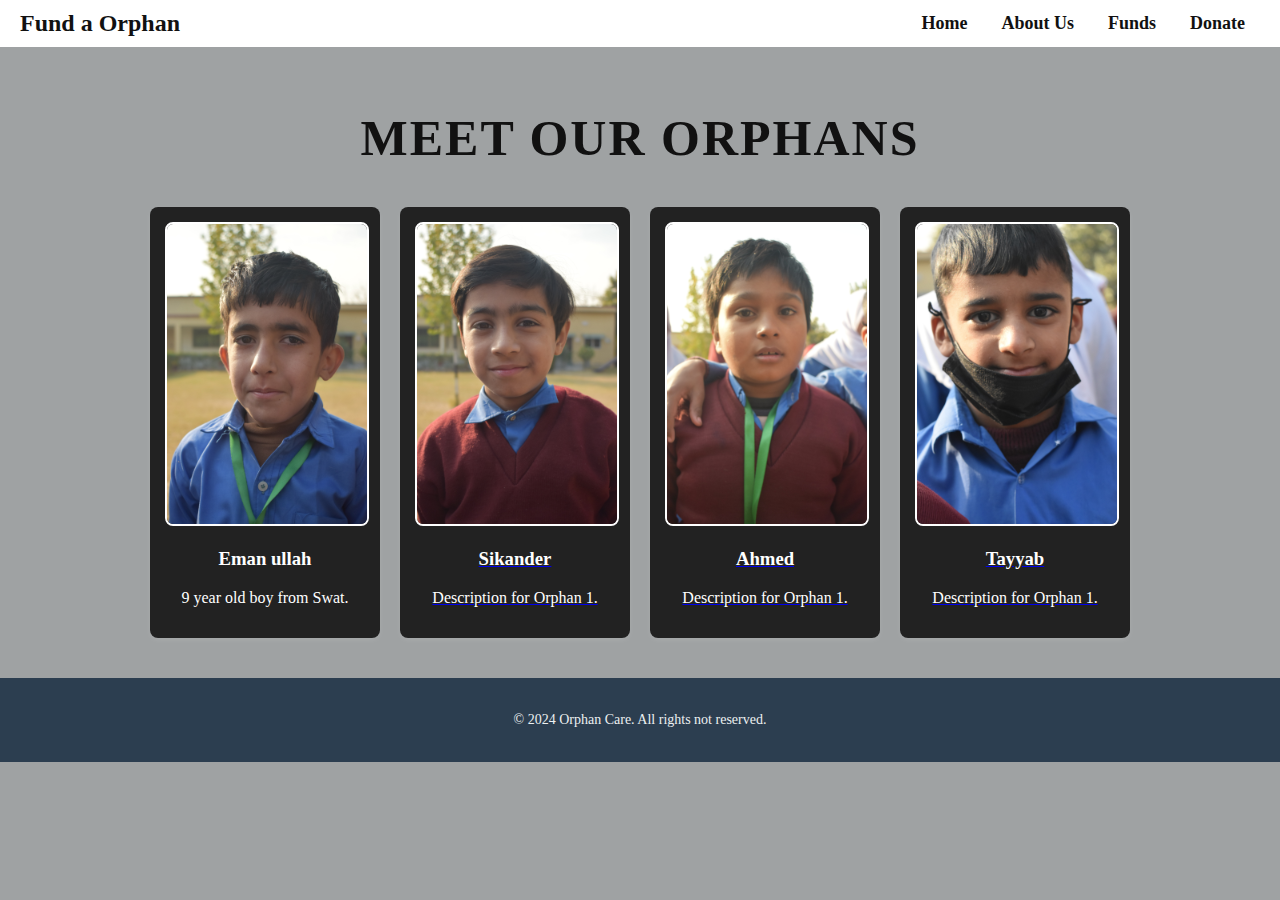
==== index.html @ 59c8b7ca "Add files via upload" ====
<!DOCTYPE html>
<html lang="en">
<head>
    <meta charset="UTF-8">
    <meta name="viewport" content="width=device-width, initial-scale=1.0">
    <title>Orphan Care</title>
    <link rel="stylesheet" href="styles.css">
</head>
<body>
    <header>
        <h1>Fund a Orphan</h1>
       <nav>
    <a href="index.html">Home</a>
    <a href="about.html">About Us</a>
    <a href="funds.html">Funds</a>
    <a href="donate.html">Donate</a>
</nav>

    </header>
    <main>
        <h2>Meet Our Orphans</h2>
        <section class="orphans">
            <!-- 9 Orphan Cards -->
            <div class="orphan-card">
                <img src="DSL_0072.jpg" alt="Orphan Photo" class="orphan-photo-home" onclick="window.location.href='orphan1.html';">
                <h3 onclick="window.location.href='orphan1.html';">Eman ullah</h3>
                <p class="description">9 year old boy from Swat.</p>
            </div>
            
            
            <a href="orphan2.html">
                <div class="orphan-card">
                    <img src="DSL_0070.jpg" alt="Orphan Photo" class="orphan-photo-home" onclick="showDescription(this)">
                    <h3>Sikander</h3>
                    <p class="description">Description for Orphan 1.</p>
                </div>
            </a>
            
            <a href="orphan3.html">
            <div class="orphan-card">
                <img src="DSL_0073.jpg" alt="Orphan Photo" class="orphan-photo-home" onclick="showDescription(this)">
                <h3>Ahmed</h3>
                <p class="description">Description for Orphan 1.</p>
            </div>
        </a>
        <a href="orphan4.html">
            <div class="orphan-card">
                <img src="DSL_0074.jpg" alt="Orphan Photo" class="orphan-photo-home" onclick="showDescription(this)">
                <h3>Tayyab</h3>
                <p class="description">Description for Orphan 1.</p>
            </div>
        </a>
        </section>
    </main>
    <footer>
        <p>&copy; 2024 Orphan Care. All rights not reserved.</p>
    </footer>
    <script src="script.js"></script>
</body>
</html>
---- styles.css ----
/* Body Styling */
body {
    font-family: 'Georgia', serif;
    margin: 0;
    padding: 0;
    background-color: #9fa2a3;
    color: #fff;
}

/* Header Styling */
header {
    background-color: #fff;
    color: #111;
    padding: 10px 20px;
    display: flex;
    justify-content: space-between;
    align-items: center;
}

header h1 {
    margin: 0;
    font-size: 24px;
}

nav a {
    color: #111;
    text-decoration: none;
    margin: 0 15px;
    font-weight: bold;
    font-size: 18px;
    transition: color 0.3s;
}

nav a:hover {
    color: #ccc;
}

/* Main Section Styling */
main {
    padding: 20px;
    text-align: left;
}

h2 {
    font-family: 'Times New Roman', Times, serif;
    text-align: center;
    margin-bottom: 40px;
    font-size: 50px;
    text-transform: uppercase;
    letter-spacing: 2px;
    color: #111;
}

/* Orphan Details Layout */
.orphan-details {
    display: flex;
    align-items: center; /* Align items vertically */
    gap: 20px;
    margin: 20px;
}

/* Photo Styling */
.photo-container {
    flex: 1;
    max-width: 50%; /* Occupy half the page */
}

.orphan-photo {
    width:450px; /* Width for photo */
    height: 600px; /* Height for photo */
    object-fit: cover;
    border-radius: 5px;
    border: 2px solid rgb(124, 116, 116); /* Colored border */
}

/* Text Container */
.text-container {
    flex: 1; /* Occupy the other half */
    max-width: 50%; /* Align parallel to the photo */
}

.orphan-name {
    font-size: 2em;
    margin: 0;
    color: #fff;
}

/* Orphan Description */
.orphan-description {
    margin-top: 20px;
    font-size: 1.2em;
    color: #ddd;
    line-height: 1.5;
}

/* Footer Styling */
footer {
    text-align: center;
    padding: 10px 0;
    background-color: #111;
    color: #fff;
    font-size: 14px;
}
.orphan-photo-home {
    width: 200px; /* Set specific width for home page photos */
    height: 300px; /* Set specific height for home page photos */
    object-fit: cover; /* Ensures the image fits the given dimensions */
    border-radius: 8px; /* Slightly rounded corners */
    cursor: pointer;
    border: 2px solid #fff; /* White border */
    transition: transform 0.3s, border-color 0.3s; /* Adds hover effect */
}
.orphan-photo-home:hover {
    transform: scale(1.05); /* Zoom-in effect on hover */
    border-color: #ccc; /* Grey border on hover */
}
/* Container for All Orphan Cards */
.orphans {
    display: flex; /* Enables horizontal layout */
    flex-wrap: wrap; /* Wraps orphan cards to the next line if space runs out */
    gap: 20px; /* Adds spacing between orphan cards */
    justify-content: center; /* Centers all orphan cards horizontally */
    margin: 20px 0; /* Adds vertical spacing for the section */
}

/* Individual Orphan Card */
.orphan-card {
    background: #222; /* Dark grey background */
    padding: 15px;
    border-radius: 8px;
    box-shadow: 0 2px 5px rgba(255, 255, 255, 0.1); /* Soft shadow */
    text-align: center;
    width: 200px; /* Ensure a consistent card width */
    color: #fff;
}
.Our-Mission{
    color: #111;
    font-size: 22px;
}
/* Updated Styles for Funds Boxes */
.funds-container {
    display: flex;
    justify-content: center;
    gap: 30px; /* Increased spacing between boxes */
    margin-top: 40px;
}

.funds-box {
    border: none; /* Removed the border for a cleaner look */
    border-radius: 16px; /* Softer corners */
    padding: 30px; /* Increased padding */
    width: 300px; /* Larger box width */
    height: 200px; /* Larger box height */
    background: rgb(53, 51, 51); /* Changed background to black */
    box-shadow: 8px 8px 15px rgba(0, 0, 0, 0.1), -8px -8px 15px rgba(255, 255, 255, 0.7); /* Neumorphism effect */
    display: flex;
    flex-direction: column;
    align-items: center;
    justify-content: center;
}

.funds-box h3 {
    font-size: 55px; /* Larger font for headings */
    margin-bottom: 20px; /* Spacing below heading */
    color: #dadddf; /* Light gray for text to contrast against black */
}

.funds-box p {
    font-size: 44px; /* Larger font size for amounts */
    font-weight: bold; /* Bold text for emphasis */
    color: #efe3e3; /* Lighter color for the amount text to stand out */
}

/* Add hover effect */
.funds-box:hover {
    transform: scale(1.05); /* Slight zoom on hover */
    transition: transform 0.3s ease; /* Smooth transition */
}
/* Styling for the orphan selection dropdown */
.orphan-selection {
    margin: 20px 0;
    font-size: 18px;
    text-align: left;
}

.orphan-selection label {
    font-size: 20px;
    font-weight: bold;
    color: #01080f;
}

.orphan-selection select {
    width: 100%;
    padding: 10px;
    font-size: 16px;
    border-radius: 8px;
    border: 1px solid #f7eeee;
    background-color: #f8a408;
    margin-top: 10px;
}

/* Other styles */
.donate-section {
    text-align: center;
    padding: 40px;
    background-color: #fefafa;
    border-radius: 10px;
    box-shadow: 0px 0px 15px rgba(0, 0, 0, 0.1);
    margin: 40px auto;
    max-width: 800px;
}

.donate-section h3 {
    font-size: 32px;
    color: #0f0f0f;
    margin-bottom: 20px;
}

.donate-section p {
    font-size: 18px;
    color: #111010;
    margin-bottom: 20px;
}

.qr-code-container {
    margin: 20px 0;
}

.qr-code {
    width: 250px;
    height: 250px;
    object-fit: cover;
    border-radius: 8px;
    box-shadow: 0 4px 6px rgba(14, 14, 14, 0.2);
}

footer {
    text-align: center;
    padding: 20px;
    background-color: #2c3e50;
    color: #ecf0f1;
}
.orphan-name {
    color:rgb(13, 1, 1); /* Blue color */
    font-size: 20px;
}
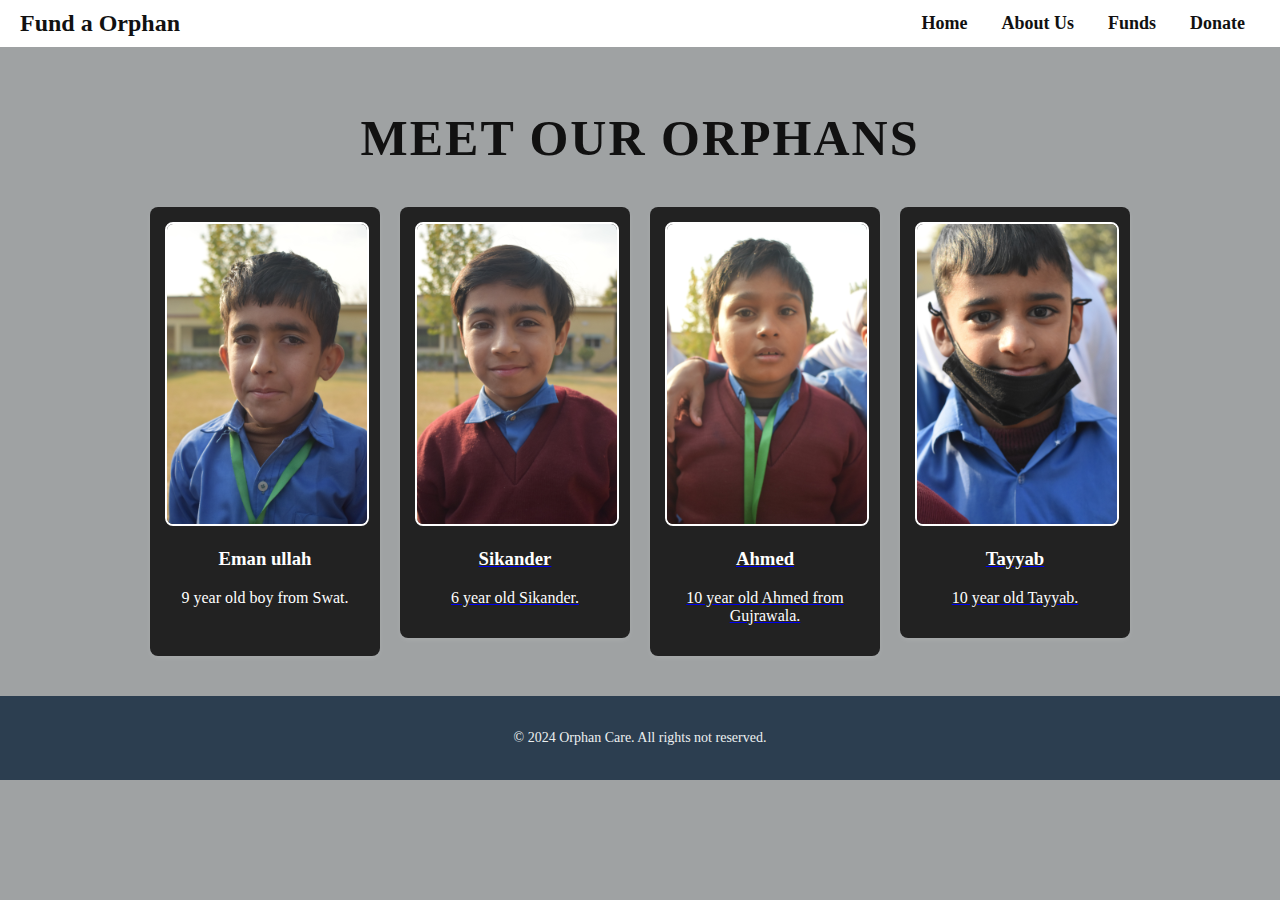
==== commit cf666ba8: "Update index.html" ====
--- a/index.html
+++ b/index.html
@@ -32,7 +32,7 @@
                 <div class="orphan-card">
                     <img src="DSL_0070.jpg" alt="Orphan Photo" class="orphan-photo-home" onclick="showDescription(this)">
                     <h3>Sikander</h3>
-                    <p class="description">Description for Orphan 1.</p>
+                    <p class="description">6 year old Sikander.</p>
                 </div>
             </a>
             
@@ -40,14 +40,14 @@
             <div class="orphan-card">
                 <img src="DSL_0073.jpg" alt="Orphan Photo" class="orphan-photo-home" onclick="showDescription(this)">
                 <h3>Ahmed</h3>
-                <p class="description">Description for Orphan 1.</p>
+                <p class="description">10 year old Ahmed from Gujrawala.</p>
             </div>
         </a>
         <a href="orphan4.html">
             <div class="orphan-card">
                 <img src="DSL_0074.jpg" alt="Orphan Photo" class="orphan-photo-home" onclick="showDescription(this)">
                 <h3>Tayyab</h3>
-                <p class="description">Description for Orphan 1.</p>
+                <p class="description">10 year old Tayyab.</p>
             </div>
         </a>
         </section>
